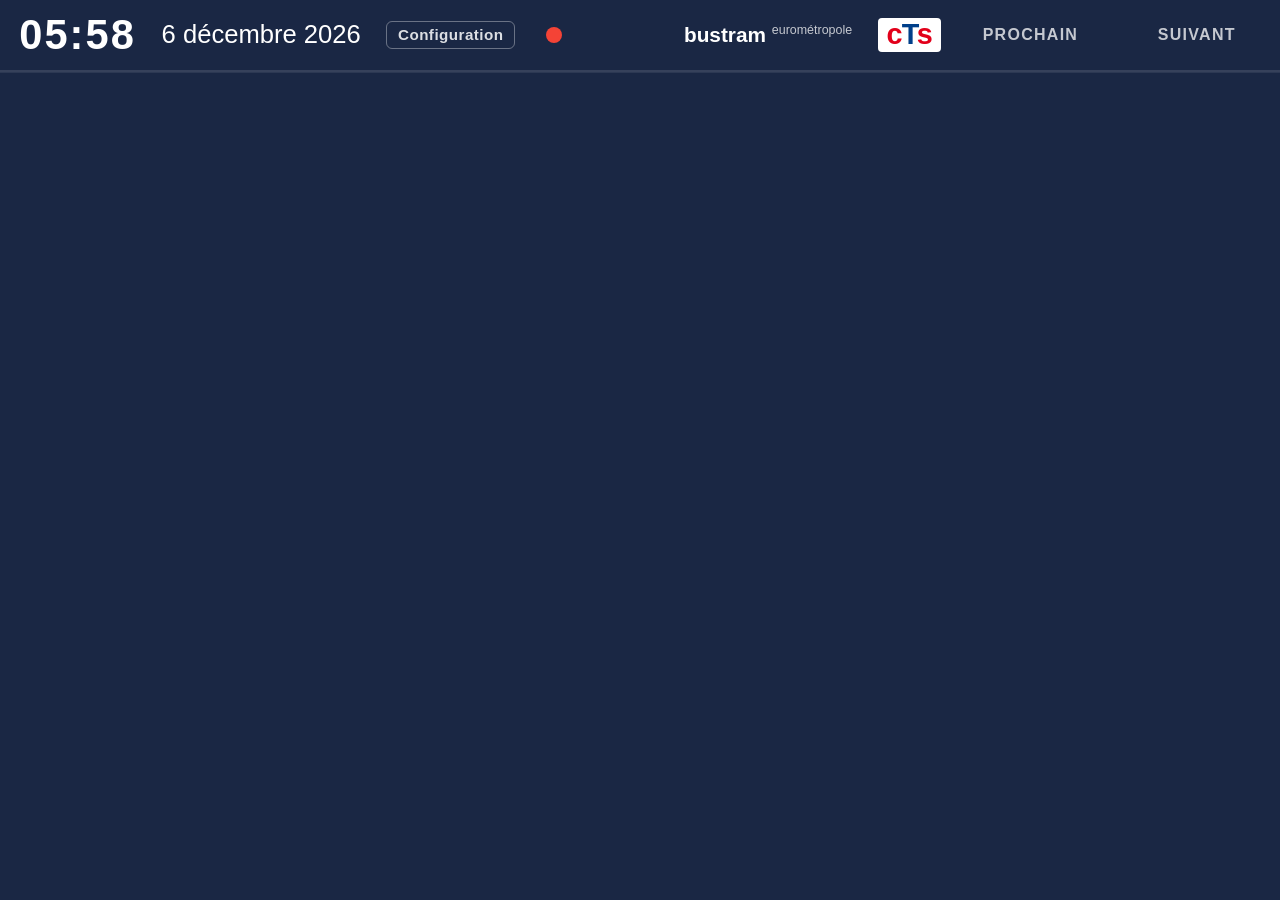
==== static/index.html @ 9e1c2191 "first commit of application" ====
<!DOCTYPE html>
<html lang="fr">
<head>
    <meta charset="UTF-8">
    <meta name="viewport" content="width=device-width, initial-scale=1.0">
    <title>CTS — Prochains passages</title>
    <link rel="stylesheet" href="style.css">
</head>
<body>
    <!-- ── Departure board ── -->
    <div id="board">
        <header id="header">
            <div id="clock">--:--</div>
            <div id="date">--</div>
            <button id="config-btn" title="Choisir un arrêt">Configuration</button>
            <button id="status-btn" title="État du système"><span id="status-dot"></span></button>
            <div id="branding">
                <span class="brand-bus">bus</span><span class="brand-tram">tram</span>
                <sup class="brand-euro">eurométropole</sup>
            </div>
            <div id="logo">
                <span class="logo-c">c</span><span class="logo-t">T</span><span class="logo-s">s</span>
            </div>
            <div id="col-headers">
                <span class="col-label">PROCHAIN</span>
                <span class="col-label">SUIVANT</span>
            </div>
        </header>
        <div id="departures"><!-- Populated by app.js --></div>
        <div id="board-footer"><!-- Reserved for weather / info panel --></div>
    </div>

    <!-- ── Status overlay ── -->
    <div id="status-overlay" class="hidden">
        <div class="config-topbar">
            <button id="status-back">← Retour</button>
            <h1 class="config-heading">État du système</h1>
        </div>
        <div id="status-content"></div>
    </div>

    <!-- ── Configuration overlay ── -->
    <div id="config-overlay" class="hidden">

        <!-- Level 1 : stop name picker -->
        <div id="config-level1">
            <div class="config-topbar">
                <button id="config-back">← Retour</button>
                <h1 class="config-heading">Choisir un arrêt</h1>
            </div>
            <div id="config-search-bar">
                <input id="config-filter" type="text"
                       placeholder="Filtrer par nom d'arrêt…"
                       autocomplete="off" spellcheck="false">
            </div>
            <div id="config-loading">Chargement des arrêts…</div>
            <div id="stops-grid"></div>
        </div>

        <!-- Level 2 : transport type + direction picker -->
        <div id="config-level2" class="hidden">
            <div class="config-topbar">
                <button id="config-back2">← Arrêts</button>
                <div class="config-heading-group">
                    <h1 class="config-heading" id="config-stop-title">—</h1>
                    <span class="config-subheading">Choisir le type et le sens</span>
                </div>
            </div>
            <div id="config-loading2" class="hidden">Chargement des directions…</div>
            <div id="directions-grid"></div>
        </div>

    </div>

    <script src="app.js"></script>
</body>
</html>
---- static/style.css ----
/* ── Reset ── */
*, *::before, *::after {
    margin: 0;
    padding: 0;
    box-sizing: border-box;
}

/* ── CTS line colors (badge backgrounds) ── */
:root {
    --line-A: #c8102e;
    --line-B: #7b2d8b;
    --line-C: #e07b10;
    --line-D: #2e8b3c;
    --line-E: #6f2c91;
    --line-F: #c5145b;
    --line-G: #5c6bc0;
    --line-default: #546e7a;

    --header-bg: #1a2744;
    --row-dark:  #1e5fa8;
    --row-light: #2e7acc;
    --text:      #ffffff;
    --subtext:   rgba(255,255,255,0.75);
}

html, body {
    height: 100%;
    width: 100%;
    overflow: hidden;
    background: #0d1b3e;
    color: var(--text);
    font-family: -apple-system, "Segoe UI", Roboto, Helvetica, Arial, sans-serif;
}

/* ── Board container ── */
#board {
    display: flex;
    flex-direction: column;
    width: 100vw;
    height: 100vh;
}

/* ── Header ── */
#header {
    background: var(--header-bg);
    display: flex;
    align-items: center;
    gap: clamp(0.5rem, 2vw, 2rem);
    padding: clamp(0.4rem, 1.2vh, 1rem) clamp(0.5rem, 1.5vw, 1.5rem);
    flex-shrink: 0;
    border-bottom: 2px solid rgba(255,255,255,0.12);
}

#clock {
    font-size: clamp(1.4rem, 4vw, 2.6rem);
    font-weight: 700;
    letter-spacing: 0.05em;
    white-space: nowrap;
}

#date {
    font-size: clamp(0.9rem, 2.5vw, 1.6rem);
    font-weight: 500;
    white-space: nowrap;
}

#branding {
    font-size: clamp(0.75rem, 2vw, 1.3rem);
    font-weight: 700;
    white-space: nowrap;
    margin-left: auto;
}

.brand-bus  { color: var(--text); }
.brand-tram { color: var(--text); }
.brand-euro {
    font-size: 0.6em;
    font-weight: 400;
    vertical-align: super;
    color: var(--subtext);
}

/* ── CTS Logo ── */
#logo {
    background: white;
    border-radius: 4px;
    padding: 0.1em 0.3em;
    font-size: clamp(1rem, 2.5vw, 1.8rem);
    font-weight: 900;
    line-height: 1;
    white-space: nowrap;
    letter-spacing: -0.02em;
}

.logo-c { color: #e2001a; }
.logo-t { color: #003f8a; }
.logo-s { color: #e2001a; }

/* ── Column headers ── */
#col-headers {
    display: flex;
    gap: clamp(0.5rem, 3vw, 3rem);
    font-size: clamp(0.6rem, 1.5vw, 1rem);
    font-weight: 700;
    letter-spacing: 0.08em;
    color: var(--subtext);
    white-space: nowrap;
}

.col-label {
    min-width: clamp(60px, 10vw, 130px);
    text-align: center;
}

/* ── Departure rows ── */
#departures {
    /* No flex-grow: rows size themselves; #board-footer absorbs the rest */
    display: flex;
    flex-direction: column;
    overflow: hidden;
    flex-shrink: 1;   /* Can give space back to siblings if necessary */
}

.departure-row {
    display: grid;
    grid-template-columns: auto 1fr clamp(80px, 13vw, 160px) clamp(80px, 13vw, 160px);
    align-items: center;
    gap: clamp(0.6rem, 2vw, 2rem);
    padding: 0 clamp(0.75rem, 2vw, 2rem);
    /* ~15 vh per row → 3 rows ≈ 45 vh, leaving ~half screen for the footer */
    height: clamp(100px, 15vh, 150px);
    flex-shrink: 0;   /* Never compress a row */
}

/* ── Board footer (fills remaining vertical space) ── */
#board-footer {
    flex: 1 0 0;      /* Grow to fill leftover height, never shrink */
    background: var(--header-bg);
    border-top: 1px solid rgba(255,255,255,0.08);
    min-height: 0;
}

.departure-row:nth-child(odd)  { background: var(--row-dark); }
.departure-row:nth-child(even) { background: var(--row-light); }

/* ── Line badge ── */
.line-badge {
    display: inline-flex;
    align-items: center;
    justify-content: center;
    width:  clamp(2.8rem, 7vw, 5.5rem);
    height: clamp(2.8rem, 7vw, 5.5rem);
    border-radius: 8px;
    font-weight: 900;
    font-size: clamp(1.6rem, 5vw, 3.8rem);
    color: white;
    flex-shrink: 0;
    text-shadow: 0 1px 3px rgba(0,0,0,0.4);
}

/* ── Destination ── */
.destination {
    font-size: clamp(1.3rem, 3.8vw, 3rem);
    font-weight: 700;
    white-space: nowrap;
    overflow: hidden;
    text-overflow: ellipsis;
}

/* ── Time cells ── */
.time-cell {
    text-align: center;
    font-size: clamp(1.8rem, 5.5vw, 4.2rem);
    font-weight: 900;
    white-space: nowrap;
    display: flex;
    align-items: baseline;
    justify-content: center;
    gap: 0.15em;
}

.time-cell .unit {
    font-size: 0.42em;
    font-weight: 600;
    letter-spacing: 0.02em;
    color: var(--subtext);
}

.time-cell .arriving {
    font-size: 0.55em;
    font-weight: 700;
    color: #ffc107;
}

.time-cell .theoretical {
    opacity: 0.6;
    font-style: italic;
}

/* ── Status dot ── */
#status-btn {
    background: none;
    border: none;
    padding: 0.3em 0.4em;
    cursor: pointer;
    display: flex;
    align-items: center;
    flex-shrink: 0;
}

#status-dot {
    display: block;
    width: clamp(0.7rem, 1.6vw, 1rem);
    height: clamp(0.7rem, 1.6vw, 1rem);
    border-radius: 50%;
    background: #546e7a;
    transition: background 0.3s;
}

#status-dot.green  { background: #4caf50; }
#status-dot.yellow { background: #ffc107; }
#status-dot.red    { background: #f44336; animation: pulse-red 1.5s ease-in-out infinite; }

@keyframes pulse-red {
    0%, 100% { opacity: 1; }
    50%       { opacity: 0.4; }
}

/* ── Configuration button (in header) ── */
#config-btn {
    background: none;
    border: 1.5px solid rgba(255,255,255,0.35);
    border-radius: 6px;
    color: rgba(255,255,255,0.85);
    padding: 0.3em 0.7em;
    font-size: clamp(0.7rem, 1.5vw, 0.95rem);
    font-weight: 600;
    cursor: pointer;
    white-space: nowrap;
    letter-spacing: 0.03em;
    transition: background 0.15s, border-color 0.15s, color 0.15s;
}

#config-btn:hover {
    background: rgba(255,255,255,0.12);
    border-color: rgba(255,255,255,0.7);
    color: white;
}

/* ── Configuration overlay ── */
#config-overlay {
    position: fixed;
    inset: 0;
    z-index: 100;
    background: #0d1b3e;
    display: flex;
    flex-direction: column;
}

#config-overlay.hidden { display: none; }

/* Both levels fill the overlay */
#config-level1,
#config-level2 {
    display: flex;
    flex-direction: column;
    height: 100%;
}

#config-level2.hidden { display: none; }

/* ── Shared top-bar ── */
.config-topbar {
    background: var(--header-bg);
    display: flex;
    align-items: center;
    gap: 1rem;
    padding: clamp(0.5rem, 1.5vh, 1rem) clamp(0.75rem, 2vw, 1.5rem);
    border-bottom: 2px solid rgba(255,255,255,0.12);
    flex-shrink: 0;
}

#config-back,
#config-back2 {
    background: none;
    border: 1.5px solid rgba(255,255,255,0.4);
    border-radius: 6px;
    color: white;
    padding: 0.35em 0.8em;
    font-size: clamp(0.85rem, 1.8vw, 1.05rem);
    font-weight: 600;
    cursor: pointer;
    white-space: nowrap;
    flex-shrink: 0;
    transition: background 0.15s;
}

#config-back:hover,
#config-back2:hover { background: rgba(255,255,255,0.1); }

.config-heading {
    font-size: clamp(1rem, 2.5vw, 1.5rem);
    font-weight: 700;
    color: white;
    line-height: 1.2;
}

.config-heading-group { display: flex; flex-direction: column; }

.config-subheading {
    font-size: clamp(0.7rem, 1.5vw, 0.88rem);
    color: rgba(255,255,255,0.55);
    margin-top: 0.1rem;
}

/* ── Search bar (level 1) ── */
#config-search-bar {
    background: var(--header-bg);
    padding: 0.6rem clamp(0.75rem, 2vw, 1.5rem) 0.75rem;
    flex-shrink: 0;
    border-bottom: 1px solid rgba(255,255,255,0.1);
}

#config-filter {
    width: 100%;
    background: rgba(255,255,255,0.08);
    border: 1.5px solid rgba(255,255,255,0.25);
    border-radius: 8px;
    color: white;
    padding: 0.55em 1em;
    font-size: clamp(0.9rem, 2vw, 1.1rem);
    outline: none;
    transition: border-color 0.15s, background 0.15s;
}

#config-filter::placeholder { color: rgba(255,255,255,0.35); }
#config-filter:focus {
    border-color: rgba(255,255,255,0.6);
    background: rgba(255,255,255,0.13);
}

/* ── Stop cards grid (level 1) ── */
#stops-grid {
    flex: 1;
    overflow-y: auto;
    padding: clamp(0.75rem, 2vw, 1.25rem);
    display: grid;
    grid-template-columns: repeat(auto-fill, minmax(170px, 1fr));
    gap: 0.6rem;
    align-content: start;
}

#stops-grid::-webkit-scrollbar { width: 6px; }
#stops-grid::-webkit-scrollbar-track { background: transparent; }
#stops-grid::-webkit-scrollbar-thumb { background: rgba(255,255,255,0.2); border-radius: 3px; }

.stop-card {
    background: rgba(255,255,255,0.07);
    border: 1.5px solid rgba(255,255,255,0.13);
    border-radius: 8px;
    padding: 0.65rem 0.85rem;
    cursor: pointer;
    transition: background 0.12s, border-color 0.12s, transform 0.1s;
}

.stop-card:hover {
    background: rgba(255,255,255,0.15);
    border-color: rgba(255,255,255,0.4);
    transform: translateY(-1px);
}

.stop-card:active { transform: translateY(0); }

.stop-card.selected {
    border-color: #ffc107;
    background: rgba(255,193,7,0.12);
}

.stop-card.selected .stop-name { color: #ffc107; }

.stop-name {
    font-size: clamp(0.8rem, 1.8vw, 0.95rem);
    font-weight: 600;
    color: white;
    line-height: 1.3;
}

.stop-code {
    font-size: 0.72rem;
    color: rgba(255,255,255,0.42);
    margin-top: 0.2rem;
    font-variant-numeric: tabular-nums;
}

/* ── Direction cards grid (level 2) ── */
#directions-grid {
    flex: 1;
    overflow-y: auto;
    padding: clamp(0.75rem, 2vw, 1.25rem);
    display: grid;
    grid-template-columns: repeat(auto-fill, minmax(260px, 1fr));
    gap: 0.85rem;
    align-content: start;
}

#directions-grid::-webkit-scrollbar { width: 6px; }
#directions-grid::-webkit-scrollbar-track { background: transparent; }
#directions-grid::-webkit-scrollbar-thumb { background: rgba(255,255,255,0.2); border-radius: 3px; }

.direction-card {
    background: rgba(255,255,255,0.07);
    border: 1.5px solid rgba(255,255,255,0.13);
    border-radius: 10px;
    padding: 0.85rem 1rem;
    cursor: pointer;
    transition: background 0.12s, border-color 0.12s, transform 0.1s;
    display: flex;
    flex-direction: column;
    gap: 0.5rem;
}

.direction-card:hover {
    background: rgba(255,255,255,0.14);
    border-color: rgba(255,255,255,0.38);
    transform: translateY(-1px);
}

.direction-card:active { transform: translateY(0); }

.direction-card.selected {
    border-color: #ffc107;
    background: rgba(255,193,7,0.1);
}

/* Transport mode tag (TRAM / BUS / TOUS) */
.mode-tag {
    display: inline-flex;
    align-items: center;
    gap: 0.3em;
    font-size: 0.7rem;
    font-weight: 800;
    letter-spacing: 0.1em;
    padding: 0.2em 0.55em;
    border-radius: 4px;
    align-self: flex-start;
}

.mode-tag.tram  { background: rgba(46,139,60,0.35);  color: #6ee07a; border: 1px solid rgba(46,139,60,0.5); }
.mode-tag.bus   { background: rgba(224,123,16,0.35); color: #fdb96e; border: 1px solid rgba(224,123,16,0.5); }
.mode-tag.all   { background: rgba(255,255,255,0.12); color: rgba(255,255,255,0.8); border: 1px solid rgba(255,255,255,0.2); }
.mode-tag.other { background: rgba(100,100,120,0.35); color: #bbb; border: 1px solid rgba(100,100,120,0.5); }

/* Lines list inside a direction card */
.dir-lines { display: flex; flex-direction: column; gap: 0.3rem; }

.dir-line-row {
    display: flex;
    align-items: center;
    gap: 0.5rem;
}

/* Small line badge reusing existing colors */
.line-badge-sm {
    display: inline-flex;
    align-items: center;
    justify-content: center;
    width: 1.7rem;
    height: 1.7rem;
    border-radius: 4px;
    font-weight: 900;
    font-size: 0.85rem;
    color: white;
    flex-shrink: 0;
    text-shadow: 0 1px 2px rgba(0,0,0,0.4);
}

.dir-destination {
    font-size: 0.88rem;
    font-weight: 500;
    color: rgba(255,255,255,0.9);
    white-space: nowrap;
    overflow: hidden;
    text-overflow: ellipsis;
}

.dir-code {
    font-size: 0.7rem;
    color: rgba(255,255,255,0.35);
    margin-top: auto;
    font-variant-numeric: tabular-nums;
}

/* ── Offline / no-service message ── */
.offline-message {
    flex: 1;
    display: flex;
    align-items: center;
    justify-content: center;
    font-size: clamp(1.2rem, 3.5vw, 2.2rem);
    font-weight: 700;
    color: rgba(255,255,255,0.55);
    letter-spacing: 0.04em;
    text-align: center;
    padding: 2rem;
}

/* ── Shared loading / empty states ── */
.config-loading-msg {
    color: rgba(255,255,255,0.5);
    text-align: center;
    padding: 3rem 1rem;
    font-size: 1rem;
}

#config-loading.hidden,
#config-loading2.hidden { display: none; }

.grid-empty {
    grid-column: 1 / -1;
    color: rgba(255,255,255,0.4);
    text-align: center;
    padding: 2rem;
    font-size: 0.95rem;
}

/* ── Status overlay ── */
#status-overlay {
    position: fixed;
    inset: 0;
    z-index: 100;
    background: #0d1b3e;
    display: flex;
    flex-direction: column;
}

#status-overlay.hidden { display: none; }

#status-content {
    flex: 1;
    overflow-y: auto;
    padding: clamp(1rem, 3vw, 2rem);
    display: flex;
    flex-direction: column;
    gap: 0.75rem;
}

#status-content::-webkit-scrollbar { width: 6px; }
#status-content::-webkit-scrollbar-track { background: transparent; }
#status-content::-webkit-scrollbar-thumb { background: rgba(255,255,255,0.2); border-radius: 3px; }

.status-row {
    background: rgba(255,255,255,0.06);
    border: 1px solid rgba(255,255,255,0.1);
    border-radius: 8px;
    padding: 0.85rem 1.1rem;
    display: flex;
    flex-direction: column;
    gap: 0.3rem;
}

.status-label {
    font-size: clamp(0.62rem, 1.2vw, 0.75rem);
    font-weight: 700;
    letter-spacing: 0.08em;
    color: rgba(255,255,255,0.42);
    text-transform: uppercase;
}

.status-value {
    font-size: clamp(0.92rem, 2vw, 1.15rem);
    font-weight: 600;
    color: white;
    word-break: break-all;
}

.status-value.highlight { color: #ffc107; }
.status-value.dim       { color: rgba(255,255,255,0.55); font-style: italic; font-weight: 400; }
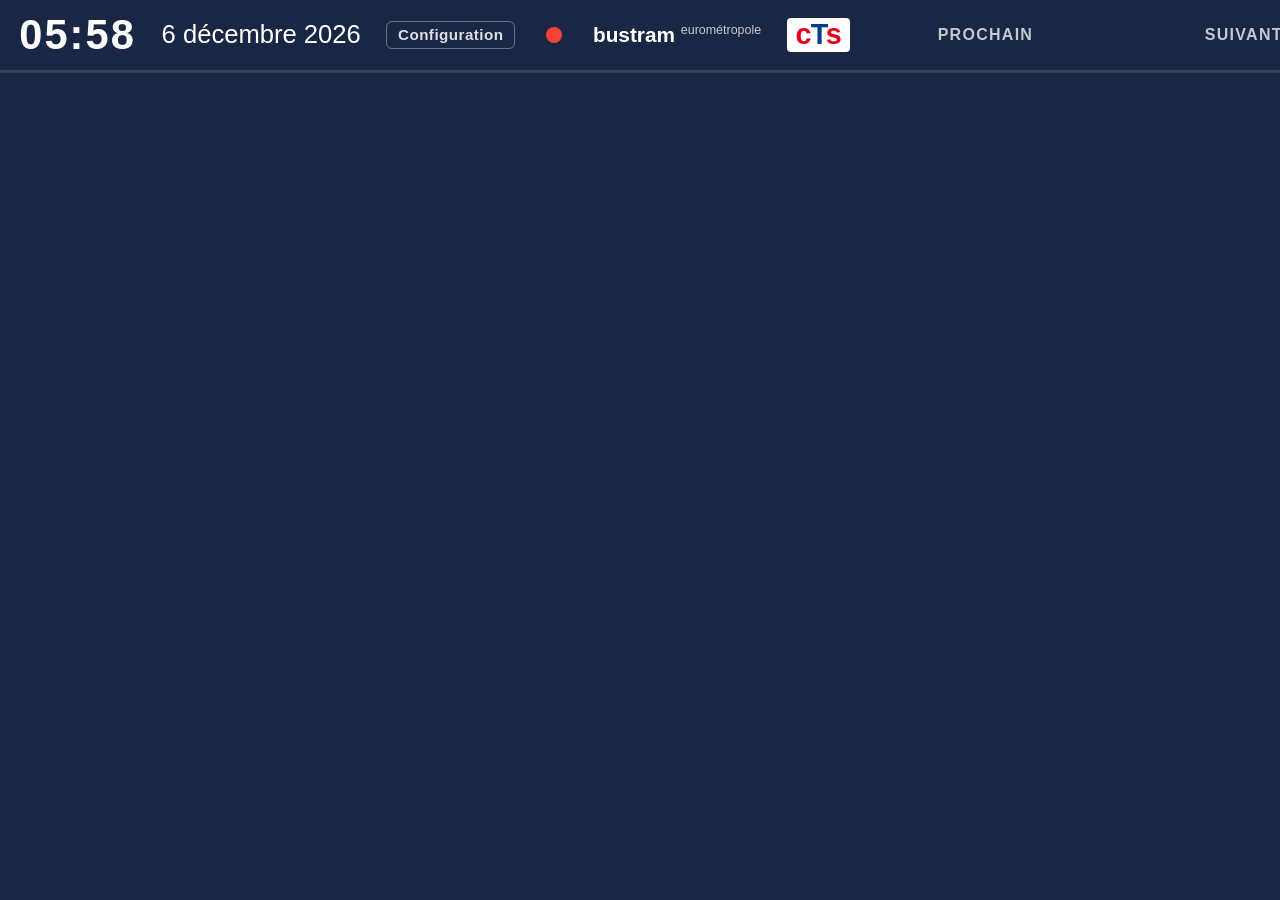
==== commit b5921746: "Add Meteoblue weather widget and rename config keys with cts_/meteoblue_ prefixes - New src/weather/" ====
--- a/static/index.html
+++ b/static/index.html
@@ -36,6 +36,10 @@
             <button id="status-back">← Retour</button>
             <h1 class="config-heading">État du système</h1>
         </div>
+        <div id="status-tabs">
+            <button class="status-tab active" data-tab="cts">CTS</button>
+            <button class="status-tab" data-tab="meteoblue">Météoblue</button>
+        </div>
         <div id="status-content"></div>
     </div>
 
@@ -72,6 +76,155 @@
 
     </div>
 
+    <!-- ── Weather icon sprite sheet (hidden) ── -->
+    <svg xmlns="http://www.w3.org/2000/svg" style="display:none" aria-hidden="true">
+      <defs>
+
+        <!-- ☀ Sunny (pictocode 1) -->
+        <symbol id="w-sunny" viewBox="0 0 64 64">
+          <circle cx="32" cy="32" r="13" fill="#FFD600"/>
+          <g stroke="#FFD600" stroke-width="3.5" stroke-linecap="round">
+            <line x1="32" y1="6"  x2="32" y2="12"/>
+            <line x1="32" y1="52" x2="32" y2="58"/>
+            <line x1="6"  y1="32" x2="12" y2="32"/>
+            <line x1="52" y1="32" x2="58" y2="32"/>
+            <line x1="13.9" y1="13.9" x2="18.1" y2="18.1"/>
+            <line x1="45.9" y1="45.9" x2="50.1" y2="50.1"/>
+            <line x1="50.1" y1="13.9" x2="45.9" y2="18.1"/>
+            <line x1="18.1" y1="45.9" x2="13.9" y2="50.1"/>
+          </g>
+        </symbol>
+
+        <!-- 🌤 Mostly sunny (pictocodes 2, 3, 30) -->
+        <symbol id="w-mostly-sunny" viewBox="0 0 64 64">
+          <circle cx="24" cy="22" r="10" fill="#FFD600"/>
+          <g stroke="#FFD600" stroke-width="3" stroke-linecap="round">
+            <line x1="24" y1="6"  x2="24" y2="10"/>
+            <line x1="24" y1="34" x2="24" y2="38"/>
+            <line x1="8"  y1="22" x2="12" y2="22"/>
+            <line x1="36" y1="22" x2="40" y2="22"/>
+            <line x1="12.7" y1="10.7" x2="15.5" y2="13.5"/>
+            <line x1="32.5" y1="30.5" x2="35.3" y2="33.3"/>
+            <line x1="35.3" y1="10.7" x2="32.5" y2="13.5"/>
+            <line x1="15.5" y1="30.5" x2="12.7" y2="33.3"/>
+          </g>
+          <path d="M52 44 Q52 36 44 36 Q41 30 34 32 Q28 28 26 34 Q20 34 20 41 Q20 48 28 48 L52 48 Q58 48 58 42 Q58 36 52 36 Z"
+                fill="#e0e8f0"/>
+        </symbol>
+
+        <!-- ⛅ Partly cloudy (pictocode 3 alt) -->
+        <symbol id="w-partly-cloudy" viewBox="0 0 64 64">
+          <circle cx="22" cy="24" r="10" fill="#FFD600" opacity="0.9"/>
+          <path d="M54 43 Q54 34 45 34 Q42 27 34 29 Q27 24 24 31 Q17 31 17 38 Q17 46 26 46 L54 46 Q61 46 61 40 Q61 34 54 34 Z"
+                fill="#c8d8e8"/>
+        </symbol>
+
+        <!-- ☁ Cloudy / Overcast (pictocodes 4, 31, 34) -->
+        <symbol id="w-cloudy" viewBox="0 0 64 64">
+          <path d="M52 46 Q52 36 42 36 Q39 28 30 30 Q22 26 20 33 Q12 33 12 41 Q12 50 22 50 L52 50 Q60 50 60 43 Q60 36 52 36 Z"
+                fill="#9ab0c8"/>
+        </symbol>
+
+        <!-- 🌫 Fog (pictocodes 5, 6) -->
+        <symbol id="w-fog" viewBox="0 0 64 64">
+          <g stroke="rgba(200,220,240,0.85)" stroke-width="3.5" stroke-linecap="round">
+            <line x1="8"  y1="20" x2="56" y2="20"/>
+            <line x1="12" y1="30" x2="52" y2="30"/>
+            <line x1="8"  y1="40" x2="56" y2="40"/>
+            <line x1="14" y1="50" x2="50" y2="50"/>
+          </g>
+        </symbol>
+
+        <!-- 🌦 Drizzle (pictocode 7) -->
+        <symbol id="w-drizzle" viewBox="0 0 64 64">
+          <path d="M50 36 Q50 26 40 26 Q37 19 28 21 Q21 17 18 24 Q11 24 11 32 Q11 40 20 40 L50 40 Q57 40 57 34 Q57 28 50 28 Z"
+                fill="#9ab0c8"/>
+          <g fill="#7eb8e8">
+            <circle cx="22" cy="47" r="2.5"/>
+            <circle cx="32" cy="51" r="2.5"/>
+            <circle cx="42" cy="47" r="2.5"/>
+          </g>
+        </symbol>
+
+        <!-- 🌧 Rain (pictocodes 8, 9, 10, 11, 19, 33, 35) -->
+        <symbol id="w-rain" viewBox="0 0 64 64">
+          <path d="M50 34 Q50 24 40 24 Q37 17 28 19 Q21 15 18 22 Q11 22 11 30 Q11 38 20 38 L50 38 Q57 38 57 32 Q57 26 50 26 Z"
+                fill="#7090b0"/>
+          <g stroke="#5ba3d8" stroke-width="2.8" stroke-linecap="round">
+            <line x1="20" y1="44" x2="18" y2="52"/>
+            <line x1="28" y1="44" x2="26" y2="52"/>
+            <line x1="36" y1="44" x2="34" y2="52"/>
+            <line x1="44" y1="44" x2="42" y2="52"/>
+          </g>
+        </symbol>
+
+        <!-- ⛈ Thunderstorm (pictocodes 20–23, 25, 26, 28) -->
+        <symbol id="w-thunder" viewBox="0 0 64 64">
+          <path d="M50 32 Q50 22 40 22 Q37 15 28 17 Q21 13 18 20 Q11 20 11 28 Q11 36 20 36 L50 36 Q57 36 57 30 Q57 24 50 24 Z"
+                fill="#506070"/>
+          <path d="M35 36 L28 48 L33 48 L26 60 L38 46 L32 46 Z" fill="#FFD600"/>
+          <g stroke="#5ba3d8" stroke-width="2.5" stroke-linecap="round" opacity="0.8">
+            <line x1="18" y1="40" x2="16" y2="46"/>
+            <line x1="46" y1="40" x2="44" y2="46"/>
+          </g>
+        </symbol>
+
+        <!-- 🌨 Sleet (pictocodes 12, 13, 24, 27, 29, 32) -->
+        <symbol id="w-sleet" viewBox="0 0 64 64">
+          <path d="M50 34 Q50 24 40 24 Q37 17 28 19 Q21 15 18 22 Q11 22 11 30 Q11 38 20 38 L50 38 Q57 38 57 32 Q57 26 50 26 Z"
+                fill="#8090a8"/>
+          <g fill="#7eb8e8">
+            <circle cx="20" cy="46" r="2.5"/>
+            <circle cx="36" cy="50" r="2.5"/>
+          </g>
+          <g stroke="white" stroke-width="1.8" stroke-linecap="round" opacity="0.85">
+            <line x1="30" y1="44" x2="30" y2="54"/>
+            <line x1="25" y1="49" x2="35" y2="49"/>
+            <line x1="26.5" y1="45.5" x2="33.5" y2="52.5"/>
+            <line x1="33.5" y1="45.5" x2="26.5" y2="52.5"/>
+            <line x1="44" y1="46" x2="44" y2="54"/>
+            <line x1="40" y1="50" x2="48" y2="50"/>
+          </g>
+        </symbol>
+
+        <!-- ❄ Snow (pictocodes 14, 15, 16, 17, 18) -->
+        <symbol id="w-snow" viewBox="0 0 64 64">
+          <path d="M50 34 Q50 24 40 24 Q37 17 28 19 Q21 15 18 22 Q11 22 11 30 Q11 38 20 38 L50 38 Q57 38 57 32 Q57 26 50 26 Z"
+                fill="#8898b0"/>
+          <g stroke="white" stroke-width="2" stroke-linecap="round" opacity="0.9">
+            <line x1="20" y1="44" x2="20" y2="56"/>
+            <line x1="14" y1="50" x2="26" y2="50"/>
+            <line x1="15.5" y1="45.5" x2="24.5" y2="54.5"/>
+            <line x1="24.5" y1="45.5" x2="15.5" y2="54.5"/>
+            <line x1="32" y1="42" x2="32" y2="58"/>
+            <line x1="24" y1="50" x2="40" y2="50"/>
+            <line x1="26.3" y1="44.3" x2="37.7" y2="55.7"/>
+            <line x1="37.7" y1="44.3" x2="26.3" y2="55.7"/>
+            <line x1="44" y1="44" x2="44" y2="56"/>
+            <line x1="38" y1="50" x2="50" y2="50"/>
+          </g>
+        </symbol>
+
+        <!-- 🌙 Night clear (pictocodes 101–103) -->
+        <symbol id="w-night-clear" viewBox="0 0 64 64">
+          <path d="M38 10 Q20 14 20 32 Q20 50 38 54 Q18 54 12 40 Q8 28 16 18 Q22 10 38 10 Z"
+                fill="#c8d4e8"/>
+          <circle cx="48" cy="14" r="2"   fill="#FFD600" opacity="0.9"/>
+          <circle cx="54" cy="26" r="1.5" fill="#FFD600" opacity="0.7"/>
+          <circle cx="44" cy="36" r="1.2" fill="#FFD600" opacity="0.6"/>
+        </symbol>
+
+        <!-- 🌙☁ Night cloudy (pictocodes 104–107) -->
+        <symbol id="w-night-cloudy" viewBox="0 0 64 64">
+          <path d="M28 8 Q15 12 15 24 Q15 36 28 40 Q14 40 8 30 Q5 22 11 14 Q16 8 28 8 Z"
+                fill="#c8d4e8" opacity="0.85"/>
+          <path d="M56 44 Q56 36 48 36 Q45 30 38 32 Q32 28 30 34 Q24 34 24 40 Q24 48 32 48 L56 48 Q62 48 62 42 Q62 36 56 36 Z"
+                fill="#8898b0"/>
+        </symbol>
+
+      </defs>
+    </svg>
+
     <script src="app.js"></script>
 </body>
 </html>
--- a/static/style.css
+++ b/static/style.css
@@ -17,8 +17,8 @@
     --line-default: #546e7a;
 
     --header-bg: #1a2744;
-    --row-dark:  #1e5fa8;
-    --row-light: #2e7acc;
+    --row-dark:  #1966b8;   /* slightly darker row  — matches reference */
+    --row-light: #2474cc;   /* slightly lighter row — matches reference */
     --text:      #ffffff;
     --subtext:   rgba(255,255,255,0.75);
 }
@@ -108,7 +108,7 @@
 }
 
 .col-label {
-    min-width: clamp(60px, 10vw, 130px);
+    min-width: clamp(100px, 20vw, 220px);
     text-align: center;
 }
 
@@ -119,14 +119,17 @@
     flex-direction: column;
     overflow: hidden;
     flex-shrink: 1;   /* Can give space back to siblings if necessary */
+    /* No gap — rows are flush, no horizontal separator */
 }
 
 .departure-row {
     display: grid;
-    grid-template-columns: auto 1fr clamp(80px, 13vw, 160px) clamp(80px, 13vw, 160px);
-    align-items: center;
-    gap: clamp(0.6rem, 2vw, 2rem);
-    padding: 0 clamp(0.75rem, 2vw, 2rem);
+    grid-template-columns: auto 1fr clamp(100px, 20vw, 220px) clamp(100px, 20vw, 220px);
+    align-items: center;
+    /* No column-gap — vertical separators are drawn as border-left on time cells */
+    column-gap: 0;
+    row-gap: 0;
+    padding: 0 0 0 clamp(0.75rem, 2vw, 2rem);
     /* ~15 vh per row → 3 rows ≈ 45 vh, leaving ~half screen for the footer */
     height: clamp(100px, 15vh, 150px);
     flex-shrink: 0;   /* Never compress a row */
@@ -134,14 +137,122 @@
 
 /* ── Board footer (fills remaining vertical space) ── */
 #board-footer {
-    flex: 1 0 0;      /* Grow to fill leftover height, never shrink */
+    flex: 1 999 auto; /* Grow to fill leftover space; shrink first (before tram rows) */
     background: var(--header-bg);
     border-top: 1px solid rgba(255,255,255,0.08);
     min-height: 0;
-}
-
-.departure-row:nth-child(odd)  { background: var(--row-dark); }
-.departure-row:nth-child(even) { background: var(--row-light); }
+    overflow: hidden; /* Collapses cleanly to zero when tram rows need the space */
+    display: flex;
+    align-items: center;
+}
+
+/* ── Weather row ── */
+#weather-row {
+    display: flex;
+    align-items: center;
+    gap: clamp(0.8rem, 2.5vw, 2.5rem);
+    padding: clamp(0.5rem, 1.8vh, 1.4rem) clamp(0.75rem, 2vw, 2rem);
+    width: 100%;
+    font-size: clamp(0.9rem, 2.5vw, 1.7rem);
+    color: var(--text);
+}
+
+#weather-icon {
+    width:  clamp(2.8rem, 6.5vw, 5rem);
+    height: clamp(2.8rem, 6.5vw, 5rem);
+    flex-shrink: 0;
+    filter: drop-shadow(0 1px 4px rgba(0,0,0,0.4));
+}
+
+.wx-sep-bar {
+    width: 1px;
+    align-self: stretch;
+    background: rgba(255,255,255,0.15);
+    margin: 0.35em 0;
+    flex-shrink: 0;
+}
+
+.wx-group {
+    display: flex;
+    flex-direction: column;
+    gap: 0.06em;
+}
+
+.wx-label {
+    font-size: 0.52em;
+    font-weight: 700;
+    letter-spacing: 0.08em;
+    color: rgba(255,255,255,0.42);
+    text-transform: uppercase;
+}
+
+.wx-temps {
+    display: flex;
+    align-items: center;
+    gap: 0.35em;
+}
+
+.wx-temp-min {
+    background: #1565c0;
+    color: #fff;
+    border-radius: 4px;
+    padding: 0.1em 0.42em;
+    font-weight: 800;
+    white-space: nowrap;
+}
+
+.wx-temp-max {
+    background: #2e7d32;
+    color: #fff;
+    border-radius: 4px;
+    padding: 0.1em 0.42em;
+    font-weight: 800;
+    white-space: nowrap;
+}
+
+.wx-temp-sep {
+    color: rgba(255,255,255,0.3);
+    font-weight: 300;
+}
+
+.wx-item {
+    display: flex;
+    align-items: center;
+    gap: 0.3em;
+}
+
+.wx-value {
+    font-size: 0.95em;
+    font-weight: 700;
+    white-space: nowrap;
+}
+
+.wx-unit {
+    font-size: 0.7em;
+    font-weight: 500;
+    color: var(--subtext);
+}
+
+.wx-location {
+    margin-left: auto;
+    font-size: 0.62em;
+    font-weight: 500;
+    color: rgba(255,255,255,0.32);
+    letter-spacing: 0.04em;
+    white-space: nowrap;
+    padding-right: 0.4em;
+}
+
+/* Inline SVG icons within weather items */
+.wx-item svg {
+    width: 1em;
+    height: 1em;
+    flex-shrink: 0;
+}
+
+/* Alternating rows — subtle lightness difference, no border between them */
+.departure-row:nth-child(odd)  { background: var(--row-light); }
+.departure-row:nth-child(even) { background: var(--row-dark); }
 
 /* ── Line badge ── */
 .line-badge {
@@ -156,6 +267,8 @@
     color: white;
     flex-shrink: 0;
     text-shadow: 0 1px 3px rgba(0,0,0,0.4);
+    /* Space badge away from destination (replaces the removed column-gap) */
+    margin-right: clamp(0.6rem, 2vw, 2rem);
 }
 
 /* ── Destination ── */
@@ -177,6 +290,12 @@
     align-items: baseline;
     justify-content: center;
     gap: 0.15em;
+    /* Vertical column separator — same dark navy as the header */
+    border-left: 3px solid var(--header-bg);
+    /* ~37% of column width on each side, matching the reference board */
+    padding: 0 clamp(1.5rem, 4.5vw, 5rem);
+    align-self: stretch;        /* border spans full row height */
+    align-items: center;
 }
 
 .time-cell .unit {
@@ -535,6 +654,39 @@
 
 #status-overlay.hidden { display: none; }
 
+/* ── Status tabs ── */
+#status-tabs {
+    display: flex;
+    gap: 0;
+    background: rgba(0,0,0,0.25);
+    border-bottom: 2px solid rgba(255,255,255,0.1);
+    flex-shrink: 0;
+}
+
+.status-tab {
+    background: none;
+    border: none;
+    border-bottom: 3px solid transparent;
+    color: rgba(255,255,255,0.5);
+    padding: 0.7em 1.4em;
+    font-size: clamp(0.8rem, 1.8vw, 1rem);
+    font-weight: 600;
+    letter-spacing: 0.04em;
+    cursor: pointer;
+    transition: color 0.15s, border-color 0.15s;
+    margin-bottom: -2px;
+}
+
+.status-tab:hover { color: rgba(255,255,255,0.8); }
+
+.status-tab.active {
+    color: #fff;
+    border-bottom-color: #ffc107;
+}
+
+.status-tab-panel { display: none; }
+.status-tab-panel.active { display: contents; }
+
 #status-content {
     flex: 1;
     overflow-y: auto;
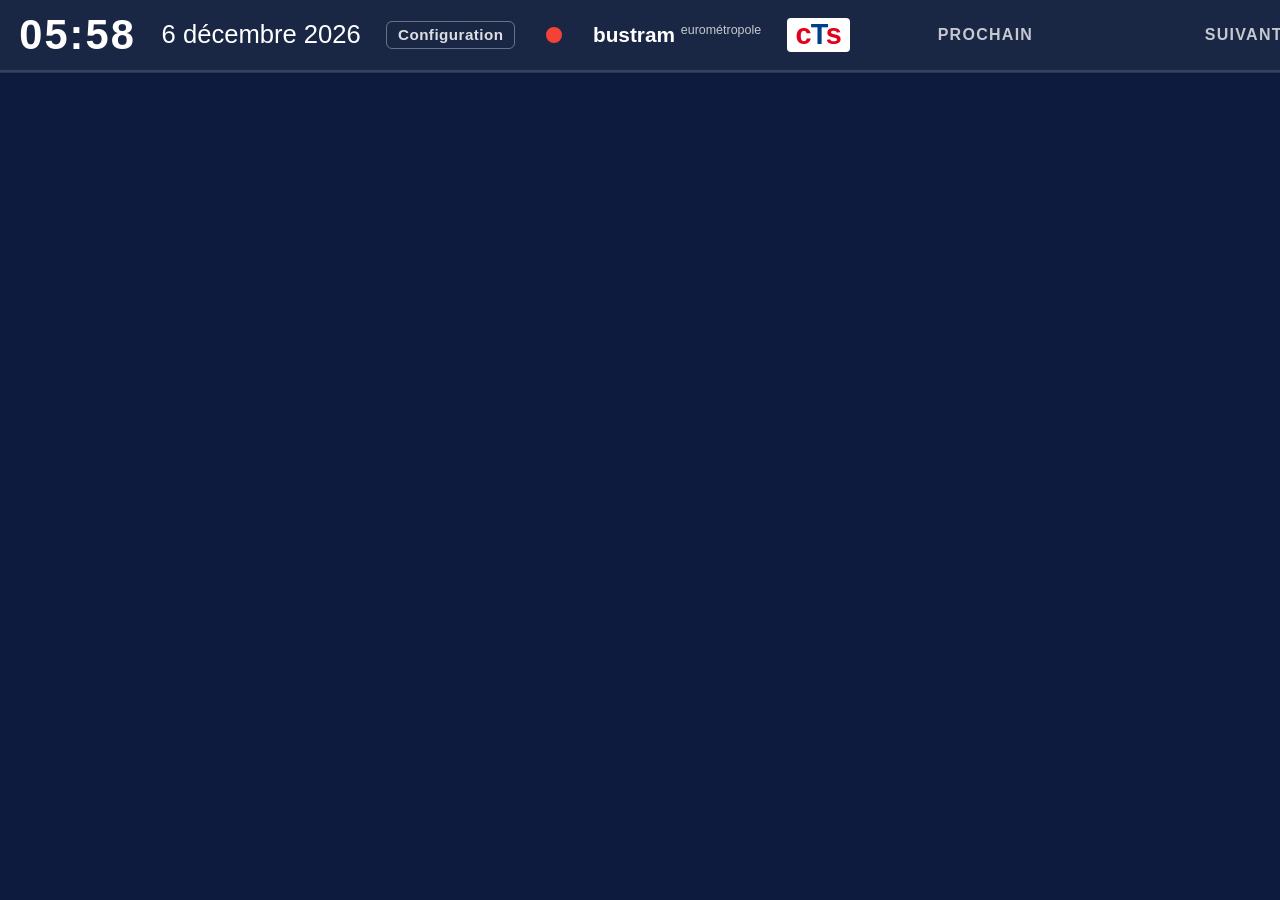
==== commit 67526c46: "Add Pixoo64 display, birthday/Jour J features, crontab query windows, and full module refactor - Ren" ====
--- a/static/index.html
+++ b/static/index.html
@@ -27,6 +27,10 @@
             </div>
         </header>
         <div id="departures"><!-- Populated by app.js --></div>
+        <div id="extras-row" style="display:none">
+            <div id="birthday-row"><!-- Populated by app.js --></div>
+            <div id="jour-j-row"><!-- Populated by app.js --></div>
+        </div>
         <div id="board-footer"><!-- Reserved for weather / info panel --></div>
     </div>
 
@@ -46,32 +50,48 @@
     <!-- ── Configuration overlay ── -->
     <div id="config-overlay" class="hidden">
 
-        <!-- Level 1 : stop name picker -->
-        <div id="config-level1">
-            <div class="config-topbar">
-                <button id="config-back">← Retour</button>
-                <h1 class="config-heading">Choisir un arrêt</h1>
-            </div>
-            <div id="config-search-bar">
-                <input id="config-filter" type="text"
-                       placeholder="Filtrer par nom d'arrêt…"
-                       autocomplete="off" spellcheck="false">
-            </div>
-            <div id="config-loading">Chargement des arrêts…</div>
-            <div id="stops-grid"></div>
-        </div>
-
-        <!-- Level 2 : transport type + direction picker -->
-        <div id="config-level2" class="hidden">
-            <div class="config-topbar">
-                <button id="config-back2">← Arrêts</button>
-                <div class="config-heading-group">
-                    <h1 class="config-heading" id="config-stop-title">—</h1>
-                    <span class="config-subheading">Choisir le type et le sens</span>
+        <!-- Shared top bar -->
+        <div class="config-topbar">
+            <button id="config-back">← Retour</button>
+            <h1 class="config-heading">Configuration</h1>
+        </div>
+
+        <!-- Tabs -->
+        <div id="config-tabs">
+            <button class="config-tab active" data-tab="arret">Arrêt</button>
+            <button class="config-tab" data-tab="jour-j">Jour J</button>
+        </div>
+
+        <!-- Tab: Arrêt -->
+        <div id="config-tab-arret">
+            <!-- Level 1 : stop name picker -->
+            <div id="config-level1">
+                <div id="config-search-bar">
+                    <input id="config-filter" type="text"
+                           placeholder="Filtrer par nom d'arrêt…"
+                           autocomplete="off" spellcheck="false">
                 </div>
-            </div>
-            <div id="config-loading2" class="hidden">Chargement des directions…</div>
-            <div id="directions-grid"></div>
+                <div id="config-loading">Chargement des arrêts…</div>
+                <div id="stops-grid"></div>
+            </div>
+
+            <!-- Level 2 : transport type + direction picker -->
+            <div id="config-level2" class="hidden">
+                <div class="config-topbar config-level2-bar">
+                    <button id="config-back2">← Arrêts</button>
+                    <div class="config-heading-group">
+                        <h1 class="config-heading" id="config-stop-title">—</h1>
+                        <span class="config-subheading">Choisir le type et le sens</span>
+                    </div>
+                </div>
+                <div id="config-loading2" class="hidden">Chargement des directions…</div>
+                <div id="directions-grid"></div>
+            </div>
+        </div>
+
+        <!-- Tab: Jour J -->
+        <div id="config-tab-jour-j" class="hidden">
+            <div id="config-jour-j-content"></div>
         </div>
 
     </div>
--- a/static/style.css
+++ b/static/style.css
@@ -135,9 +135,95 @@
     flex-shrink: 0;   /* Never compress a row */
 }
 
-/* ── Board footer (fills remaining vertical space) ── */
+/* ── Extras row: birthday + Jour J side by side, same height as a departure row ── */
+#extras-row {
+    height: clamp(100px, 15vh, 150px);
+    flex-shrink: 0;
+    display: flex;
+    flex-direction: row;
+    overflow: hidden;
+    border-top: 1px solid rgba(255,255,255,0.08);
+}
+
+#birthday-row {
+    flex: 1;
+    background: #2a3d7a;
+    min-width: 0;
+    overflow: hidden;
+    display: flex;
+    align-items: center;
+    gap: clamp(0.6rem, 2vw, 2rem);
+    padding: 0 clamp(0.75rem, 2vw, 2rem);
+}
+
+#jour-j-row {
+    flex: 1;
+    background: #1a5060;
+    border-left: 3px solid #0d1b3e;
+    min-width: 0;
+    overflow: hidden;
+    display: flex;
+    align-items: center;
+    gap: clamp(0.6rem, 2vw, 2rem);
+    padding: 0 clamp(0.75rem, 2vw, 2rem);
+}
+
+.birthday-icon,
+.jour-j-icon {
+    flex-shrink: 0;
+    width:  clamp(2.4rem, 6vw, 4.8rem);
+    height: clamp(2.4rem, 6vw, 4.8rem);
+}
+
+.birthday-text-wrap {
+    flex: 1;
+    overflow: hidden;
+    white-space: nowrap;
+    -webkit-mask-image: linear-gradient(to right, transparent, black 3%, black 94%, transparent);
+    mask-image: linear-gradient(to right, transparent, black 3%, black 94%, transparent);
+    font-size: clamp(1.3rem, 3.8vw, 3rem);
+    color: #e6dca8;
+    font-weight: 700;
+}
+
+.birthday-text-wrap.scrolling span {
+    display: inline-block;
+    animation: board-marquee 22s linear infinite;
+}
+
+.jour-j-badge {
+    flex-shrink: 0;
+    font-size: clamp(1.5rem, 4.5vw, 3.6rem);
+    font-weight: 900;
+    color: #f0c83c;
+    letter-spacing: 0.02em;
+    white-space: nowrap;
+}
+
+.jour-j-text-wrap {
+    flex: 1;
+    overflow: hidden;
+    white-space: nowrap;
+    -webkit-mask-image: linear-gradient(to right, transparent, black 3%, black 94%, transparent);
+    mask-image: linear-gradient(to right, transparent, black 3%, black 94%, transparent);
+    font-size: clamp(1.2rem, 3.5vw, 2.8rem);
+    color: #7ec8dc;
+    font-weight: 600;
+}
+
+.jour-j-text-wrap.scrolling span {
+    display: inline-block;
+    animation: board-marquee 20s linear infinite;
+}
+
+@keyframes board-marquee {
+    0%   { transform: translateX(0); }
+    100% { transform: translateX(-50%); }
+}
+
+/* ── Board footer (sits immediately after rows; shrinks before tram rows if space is tight) ── */
 #board-footer {
-    flex: 1 999 auto; /* Grow to fill leftover space; shrink first (before tram rows) */
+    flex: 0 50 auto; /* Shrinks after birthday (200) and Jour J (400) rows */
     background: var(--header-bg);
     border-top: 1px solid rgba(255,255,255,0.08);
     min-height: 0;
@@ -378,15 +464,85 @@
 
 #config-overlay.hidden { display: none; }
 
-/* Both levels fill the overlay */
-#config-level1,
+/* ── Config tabs ── */
+#config-tabs {
+    display: flex;
+    gap: 0;
+    background: rgba(0,0,0,0.25);
+    border-bottom: 2px solid rgba(255,255,255,0.1);
+    flex-shrink: 0;
+}
+
+.config-tab {
+    background: none;
+    border: none;
+    border-bottom: 3px solid transparent;
+    color: rgba(255,255,255,0.5);
+    padding: 0.7em 1.4em;
+    font-size: clamp(0.8rem, 1.8vw, 1rem);
+    font-weight: 600;
+    letter-spacing: 0.04em;
+    cursor: pointer;
+    transition: color 0.15s, border-color 0.15s;
+    margin-bottom: -2px;
+}
+
+.config-tab:hover { color: rgba(255,255,255,0.8); }
+
+.config-tab.active {
+    color: #fff;
+    border-bottom-color: #ffc107;
+}
+
+/* ── Config tab panels ── */
+#config-tab-arret {
+    flex: 1;
+    display: flex;
+    flex-direction: column;
+    overflow: hidden;
+    position: relative;
+}
+
+#config-tab-arret.hidden { display: none; }
+
+#config-tab-jour-j {
+    flex: 1;
+    overflow-y: auto;
+    padding: clamp(1rem, 3vw, 2rem);
+    display: flex;
+    flex-direction: column;
+    gap: 0.75rem;
+}
+
+#config-tab-jour-j.hidden { display: none; }
+
+#config-tab-jour-j::-webkit-scrollbar { width: 6px; }
+#config-tab-jour-j::-webkit-scrollbar-track { background: transparent; }
+#config-tab-jour-j::-webkit-scrollbar-thumb { background: rgba(255,255,255,0.2); border-radius: 3px; }
+
+/* Level 1 fills the arret tab */
+#config-level1 {
+    display: flex;
+    flex-direction: column;
+    flex: 1;
+    overflow: hidden;
+}
+
+/* Level 2 overlays level 1 within the arret tab */
 #config-level2 {
-    display: flex;
-    flex-direction: column;
-    height: 100%;
+    position: absolute;
+    inset: 0;
+    background: #0d1b3e;
+    display: flex;
+    flex-direction: column;
 }
 
 #config-level2.hidden { display: none; }
+
+/* Secondary topbar for level 2 */
+.config-level2-bar {
+    border-bottom: 1px solid rgba(255,255,255,0.1);
+}
 
 /* ── Shared top-bar ── */
 .config-topbar {
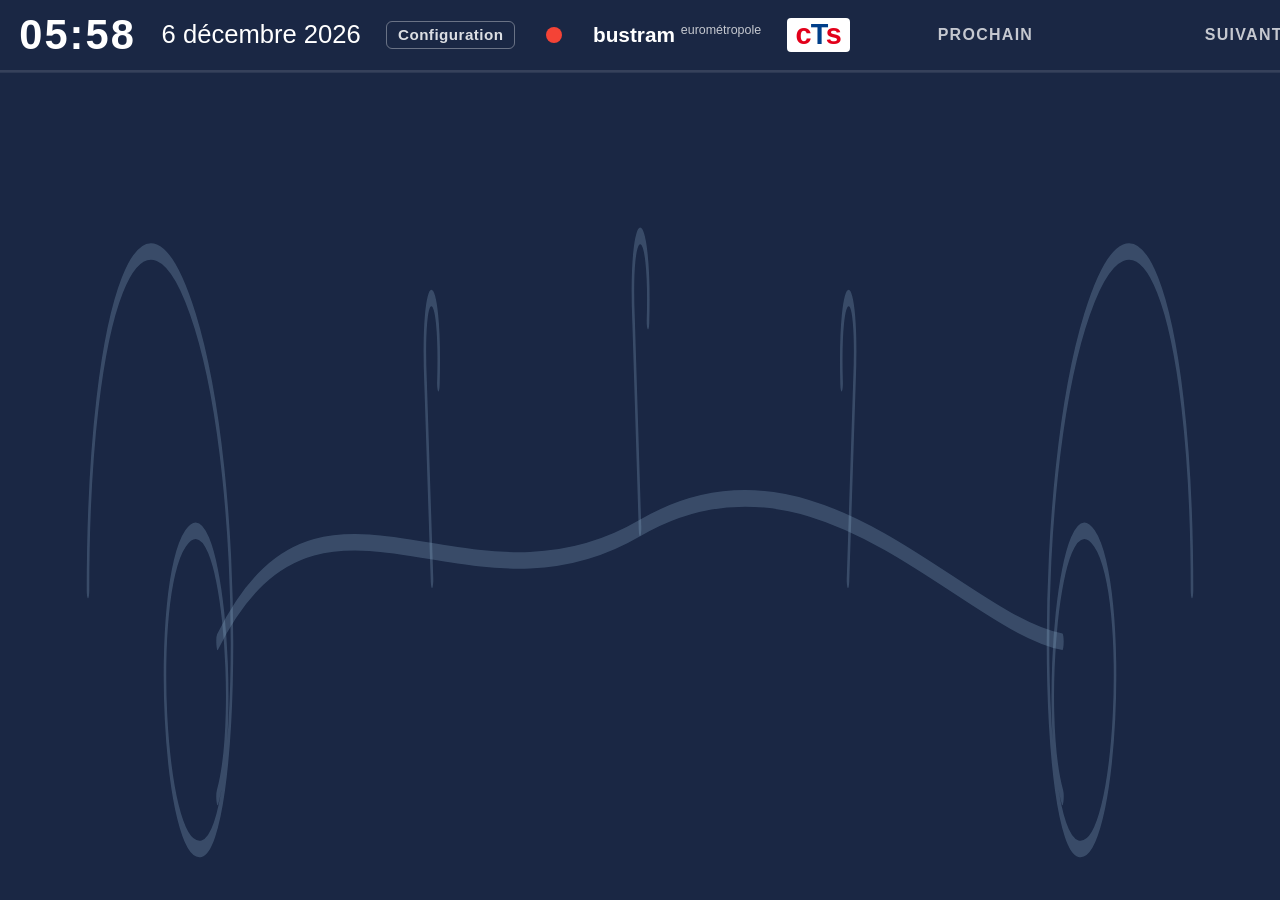
==== commit 407195d2: "Add multi-event Jour J, J-0 party animation, weather bg, arabesque canvas, and updated docs - Multi-" ====
--- a/static/index.html
+++ b/static/index.html
@@ -26,12 +26,15 @@
                 <span class="col-label">SUIVANT</span>
             </div>
         </header>
-        <div id="departures"><!-- Populated by app.js --></div>
+        <div id="departures">
+            <div id="departures-inner"><!-- Populated by app.js --></div>
+        </div>
         <div id="extras-row" style="display:none">
             <div id="birthday-row"><!-- Populated by app.js --></div>
             <div id="jour-j-row"><!-- Populated by app.js --></div>
         </div>
         <div id="board-footer"><!-- Reserved for weather / info panel --></div>
+        <div id="board-canvas" aria-hidden="true"><!-- Arabesque ornamental animations --></div>
     </div>
 
     <!-- ── Status overlay ── -->
@@ -66,6 +69,8 @@
         <div id="config-tab-arret">
             <!-- Level 1 : stop name picker -->
             <div id="config-level1">
+                <!-- Currently monitored stops (chips) -->
+                <div id="current-refs-bar"><!-- Populated by app.js --></div>
                 <div id="config-search-bar">
                     <input id="config-filter" type="text"
                            placeholder="Filtrer par nom d'arrêt…"
--- a/static/style.css
+++ b/static/style.css
@@ -38,6 +38,30 @@
     flex-direction: column;
     width: 100vw;
     height: 100vh;
+    overflow-x: hidden;   /* clip horizontal wipe animation */
+}
+
+/* ── Stop rotation wipe (departures-inner slides inside departures) ── */
+#departures-inner {
+    display: flex;
+    flex-direction: column;
+    width: 100%;
+}
+
+@keyframes departures-wipe-out {
+    from { transform: translateX(0); }
+    to   { transform: translateX(-100%); }
+}
+@keyframes departures-wipe-in {
+    from { transform: translateX(100%); }
+    to   { transform: translateX(0); }
+}
+.departures-wipe-out {
+    animation: departures-wipe-out 0.35s ease-in forwards;
+    pointer-events: none;
+}
+.departures-wipe-in {
+    animation: departures-wipe-in 0.35s ease-out forwards;
 }
 
 /* ── Header ── */
@@ -168,8 +192,7 @@
     padding: 0 clamp(0.75rem, 2vw, 2rem);
 }
 
-.birthday-icon,
-.jour-j-icon {
+.birthday-icon {
     flex-shrink: 0;
     width:  clamp(2.4rem, 6vw, 4.8rem);
     height: clamp(2.4rem, 6vw, 4.8rem);
@@ -188,37 +211,336 @@
 
 .birthday-text-wrap.scrolling span {
     display: inline-block;
-    animation: board-marquee 22s linear infinite;
-}
-
-.jour-j-badge {
-    flex-shrink: 0;
-    font-size: clamp(1.5rem, 4.5vw, 3.6rem);
+    animation: board-marquee 32s linear infinite;
+}
+
+/* ── Multi-event Jour J marquee ─────────────────────────────────────────── */
+
+.jour-j-marquee-wrap {
+    flex: 1;
+    overflow: hidden;
+    white-space: nowrap;
+    -webkit-mask-image: linear-gradient(to right, transparent, black 3%, black 94%, transparent);
+    mask-image: linear-gradient(to right, transparent, black 3%, black 94%, transparent);
+}
+
+.jj-scroll {
+    display: inline-block;
+    animation: board-marquee 45s linear infinite;
+}
+
+.jj-entry {
+    display: inline-flex;
+    align-items: center;
+    gap: clamp(0.3rem, 1vw, 0.8rem);
+    vertical-align: middle;
+}
+
+.jj-entry-icon {
+    flex-shrink: 0;
+    width:  clamp(2rem, 5vw, 4rem);
+    height: clamp(2rem, 5vw, 4rem);
+    vertical-align: middle;
+}
+
+.jj-entry-badge {
+    flex-shrink: 0;
+    font-size: clamp(1.4rem, 4vw, 3.2rem);
     font-weight: 900;
     color: #f0c83c;
     letter-spacing: 0.02em;
     white-space: nowrap;
 }
 
-.jour-j-text-wrap {
-    flex: 1;
-    overflow: hidden;
-    white-space: nowrap;
-    -webkit-mask-image: linear-gradient(to right, transparent, black 3%, black 94%, transparent);
-    mask-image: linear-gradient(to right, transparent, black 3%, black 94%, transparent);
+.jj-entry-label {
     font-size: clamp(1.2rem, 3.5vw, 2.8rem);
     color: #7ec8dc;
     font-weight: 600;
-}
-
-.jour-j-text-wrap.scrolling span {
-    display: inline-block;
-    animation: board-marquee 20s linear infinite;
+    white-space: nowrap;
 }
 
 @keyframes board-marquee {
     0%   { transform: translateX(0); }
     100% { transform: translateX(-50%); }
+}
+
+/* ── J-0 (today!) marquee entry ─────────────────────────────────────────── */
+
+.jj-entry--today .jj-entry-badge {
+    color: #fff;
+    background: rgba(240,200,60,0.45);
+    border-radius: 5px;
+    padding: 0 0.25em;
+    animation: jj-badge-pulse 0.9s ease-in-out infinite;
+}
+
+@keyframes jj-badge-pulse {
+    0%, 100% { box-shadow: 0 0 0 0 rgba(240,200,60,0.75);     background: rgba(240,200,60,0.55); }
+    50%       { box-shadow: 0 0 14px 5px rgba(240,200,60,0.15); background: rgba(240,200,60,0.15); }
+}
+
+.jj-entry--today .jj-entry-icon {
+    animation: jj-icon-party 0.55s ease-in-out infinite alternate;
+    transform-origin: center bottom;
+}
+
+@keyframes jj-icon-party {
+    from { transform: rotate(-14deg) scale(1.0); }
+    to   { transform: rotate(14deg)  scale(1.18); }
+}
+
+.jj-entry--today .jj-entry-label {
+    color: #fff;
+    font-weight: 900;
+    text-shadow: 0 0 10px rgba(240,200,60,0.45);
+}
+
+/* Confetti sparks flying upward */
+.jj-spark {
+    display: inline-block;
+    width: 0.28em; height: 0.28em;
+    border-radius: 50%;
+    vertical-align: middle;
+    margin: 0 0.05em;
+    animation: jj-spark-fly ease-out infinite;
+    opacity: 0;
+}
+.jj-spark--1 { background: #e2001a; animation-duration: 1.05s; animation-delay: 0s; }
+.jj-spark--2 { background: #f0c83c; animation-duration: 0.88s; animation-delay: 0.22s; }
+.jj-spark--3 { background: #2e8b3c; animation-duration: 1.15s; animation-delay: 0.44s; }
+.jj-spark--4 { background: #7b2d8b; animation-duration: 0.95s; animation-delay: 0.11s; }
+
+@keyframes jj-spark-fly {
+    0%   { transform: translateY(0)      rotate(0deg);   opacity: 1; }
+    80%  { transform: translateY(-1.1em) rotate(200deg); opacity: 0.6; }
+    100% { transform: translateY(-1.5em) rotate(360deg); opacity: 0; }
+}
+
+/* J-0 config panel row highlight */
+.jj-event-row--today {
+    border: 1px solid rgba(240,200,60,0.4);
+    background: rgba(240,200,60,0.07);
+}
+
+.jj-event-badge--today {
+    color: #fff !important;
+    background: rgba(240,200,60,0.45);
+    border-radius: 4px;
+    padding: 0.05em 0.4em;
+    animation: jj-badge-pulse 0.9s ease-in-out infinite;
+}
+
+/* ── Jour J config panel styles ─────────────────────────────────────────── */
+
+.jj-event-list {
+    display: flex;
+    flex-direction: column;
+    gap: 0.4rem;
+    margin: 0.5rem 0;
+}
+
+.jj-event-row {
+    display: flex;
+    align-items: center;
+    gap: 0.6rem;
+    background: rgba(255,255,255,0.05);
+    border-radius: 6px;
+    padding: 0.4rem 0.6rem;
+}
+
+.jj-event-icon-cell svg {
+    width: 1.6rem;
+    height: 1.6rem;
+    flex-shrink: 0;
+    vertical-align: middle;
+}
+
+.jj-event-info {
+    flex: 1;
+    display: flex;
+    align-items: center;
+    gap: 0.5rem;
+    min-width: 0;
+    overflow: hidden;
+    font-size: 0.88rem;
+}
+
+.jj-event-date {
+    color: rgba(255,255,255,0.5);
+    white-space: nowrap;
+}
+
+.jj-event-badge {
+    font-weight: 700;
+    color: #f0c83c;
+    white-space: nowrap;
+}
+
+.jj-event-label {
+    color: #e6dca8;
+    white-space: nowrap;
+    overflow: hidden;
+    text-overflow: ellipsis;
+}
+
+.jj-trash-btn {
+    flex-shrink: 0;
+    background: none;
+    border: none;
+    color: rgba(255,255,255,0.4);
+    cursor: pointer;
+    padding: 0.2rem;
+    line-height: 1;
+    transition: color 0.15s;
+}
+.jj-trash-btn:hover { color: #e87070; }
+.jj-trash-btn svg {
+    width: 1.2rem;
+    height: 1.2rem;
+    display: block;
+}
+
+.jj-add-btn {
+    margin-top: 0.4rem;
+    background: rgba(46, 139, 60, 0.3);
+    color: #6df083;
+    border: 1px solid rgba(109, 240, 131, 0.3);
+    border-radius: 6px;
+    padding: 0.4em 1em;
+    font-size: 0.88rem;
+    cursor: pointer;
+    width: 100%;
+    text-align: center;
+    transition: background 0.15s;
+}
+.jj-add-btn:hover { background: rgba(46, 139, 60, 0.5); }
+
+.jj-add-form {
+    display: flex;
+    flex-direction: column;
+    gap: 0.5rem;
+    margin-top: 0.4rem;
+    padding: 0.6rem;
+    background: rgba(255,255,255,0.04);
+    border-radius: 6px;
+    border: 1px solid rgba(255,255,255,0.1);
+}
+.jj-add-form.hidden { display: none; }
+
+.jj-input {
+    background: #1a2744;
+    color: #fff;
+    border: 1px solid rgba(255,255,255,0.2);
+    border-radius: 6px;
+    padding: 0.4em 0.7em;
+    font-size: 0.88rem;
+    width: 100%;
+    box-sizing: border-box;
+}
+
+.jj-select {
+    background: #1a2744;
+    color: #fff;
+    border: 1px solid rgba(255,255,255,0.2);
+    border-radius: 6px;
+    padding: 0.4em 0.7em;
+    font-size: 0.88rem;
+    width: 100%;
+    cursor: pointer;
+}
+
+.jj-form-actions {
+    display: flex;
+    gap: 0.5rem;
+}
+
+.jj-save-new-btn {
+    background: #2e8b3c;
+    color: #fff;
+    border: none;
+    border-radius: 6px;
+    padding: 0.4em 1em;
+    font-size: 0.88rem;
+    cursor: pointer;
+}
+.jj-save-new-btn:hover { background: #3aa34b; }
+
+.jj-cancel-btn {
+    background: rgba(255,255,255,0.1);
+    color: rgba(255,255,255,0.7);
+    border: none;
+    border-radius: 6px;
+    padding: 0.4em 1em;
+    font-size: 0.88rem;
+    cursor: pointer;
+}
+.jj-cancel-btn:hover { background: rgba(255,255,255,0.18); }
+
+.jj-days-ahead-section {
+    margin-top: 0.8rem;
+    padding-top: 0.6rem;
+    border-top: 1px solid rgba(255,255,255,0.1);
+}
+
+.jj-days-row {
+    display: flex;
+    align-items: center;
+    gap: 0.5rem;
+    margin-top: 0.3rem;
+}
+
+.jj-days-input {
+    width: 5rem !important;
+    text-align: center;
+}
+
+.jj-save-days-btn {
+    background: #2e5080;
+    color: #fff;
+    border: none;
+    border-radius: 6px;
+    padding: 0.4em 0.9em;
+    font-size: 0.88rem;
+    cursor: pointer;
+}
+.jj-save-days-btn:hover { background: #3b6399; }
+
+.jj-bday-list {
+    display: flex;
+    flex-direction: column;
+    gap: 0.25rem;
+    margin: 0.4rem 0 0.5rem;
+    padding: 0.4rem 0.5rem;
+    background: rgba(255,255,255,0.04);
+    border-radius: 6px;
+    border: 1px solid rgba(255,255,255,0.08);
+}
+
+.jj-bday-row {
+    display: flex;
+    align-items: center;
+    gap: 0.4rem;
+    font-size: 0.85rem;
+}
+
+.jj-bday-row .jj-entry-icon {
+    width: 1.2rem;
+    height: 1.2rem;
+    flex-shrink: 0;
+}
+
+.jj-bday-label {
+    flex: 1;
+    color: #e6dca8;
+    overflow: hidden;
+    text-overflow: ellipsis;
+    white-space: nowrap;
+}
+
+.jj-bday-days {
+    color: rgba(255,255,255,0.45);
+    white-space: nowrap;
+    font-size: 0.8rem;
 }
 
 /* ── Board footer (sits immediately after rows; shrinks before tram rows if space is tight) ── */
@@ -230,10 +552,130 @@
     overflow: hidden; /* Collapses cleanly to zero when tram rows need the space */
     display: flex;
     align-items: center;
-}
-
-/* ── Weather row ── */
+    position: relative; /* stacking context for #wx-bg */
+}
+
+/* ── Weather ambient background animation ─────────────────────────────────── */
+
+#wx-bg {
+    position: absolute;
+    inset: 0;
+    overflow: hidden;
+    pointer-events: none;
+    z-index: 0;
+}
+
+/* Rain / sleet streaks */
+.wx-drop {
+    position: absolute;
+    top: -25px;
+    width: 1.5px;
+    border-radius: 1px;
+    background: linear-gradient(to bottom, transparent, rgba(91,163,216,0.5));
+    animation: wx-drop-fall linear infinite;
+    will-change: transform, opacity;
+}
+
+@keyframes wx-drop-fall {
+    from { transform: translate(0,    -5px); opacity: 0.8; }
+    to   { transform: translate(-14px, 280px); opacity: 0.1; }
+}
+
+/* Snow flakes */
+.wx-flake {
+    position: absolute;
+    top: -10px;
+    border-radius: 50%;
+    background: rgba(210,225,245,0.88);
+    animation: wx-flake-fall linear infinite;
+    will-change: transform, opacity;
+}
+
+@keyframes wx-flake-fall {
+    0%   { transform: translate(0,     -8px); opacity: 0.9; }
+    30%  { transform: translate(10px,  80px); opacity: 0.8; }
+    60%  { transform: translate(-5px, 155px); opacity: 0.6; }
+    100% { transform: translate(7px,  270px); opacity: 0; }
+}
+
+/* Cloud blobs */
+.wx-cloud-el {
+    position: absolute;
+    animation: wx-cloud-drift linear infinite;
+    will-change: transform;
+}
+
+@keyframes wx-cloud-drift {
+    from { transform: translateX(-220px); }
+    to   { transform: translateX(110vw); }
+}
+
+/* Sun disk + rays */
+.wx-sun-el {
+    position: absolute;
+    animation: wx-sun-spin linear infinite;
+    transform-origin: center center;
+    will-change: transform;
+}
+
+@keyframes wx-sun-spin {
+    from { transform: rotate(0deg); }
+    to   { transform: rotate(360deg); }
+}
+
+/* Fog bands */
+.wx-fog-band {
+    position: absolute;
+    left: 0;
+    height: 2px;
+    border-radius: 1px;
+    background: linear-gradient(to right,
+        transparent 0%, rgba(165,180,205,0.28) 20%,
+        rgba(165,180,205,0.28) 80%, transparent 100%);
+    animation: wx-fog-drift linear infinite;
+    will-change: transform;
+}
+
+@keyframes wx-fog-drift {
+    from { transform: translateX(-40%); }
+    to   { transform: translateX(130%); }
+}
+
+/* Lightning bolt */
+.wx-lightning-el {
+    position: absolute;
+    top: 0;
+    animation: wx-lightning-flash ease-in-out infinite;
+    opacity: 0;
+    will-change: opacity;
+}
+
+@keyframes wx-lightning-flash {
+    0%, 78%, 100% { opacity: 0; }
+    80%  { opacity: 0.55; }
+    82%  { opacity: 0; }
+    84%  { opacity: 0.35; }
+    86%  { opacity: 0; }
+}
+
+/* Stars */
+.wx-star-el {
+    position: absolute;
+    border-radius: 50%;
+    background: rgba(210,225,255,0.9);
+    animation: wx-star-twinkle ease-in-out infinite;
+    will-change: opacity, transform;
+}
+
+@keyframes wx-star-twinkle {
+    0%, 100% { opacity: 0.12; transform: scale(1); }
+    50%      { opacity: 0.85; transform: scale(1.45); }
+}
+
+/* ── Weather row (content above background) ── */
 #weather-row {
+    position: relative;
+    z-index: 1;
     display: flex;
     align-items: center;
     gap: clamp(0.8rem, 2.5vw, 2.5rem);
@@ -308,8 +750,8 @@
 }
 
 .wx-value {
-    font-size: 0.95em;
-    font-weight: 700;
+    font-size: 1.9em;
+    font-weight: 800;
     white-space: nowrap;
 }
 
@@ -321,7 +763,7 @@
 
 .wx-location {
     margin-left: auto;
-    font-size: 0.62em;
+    font-size: 1.02em;
     font-weight: 500;
     color: rgba(255,255,255,0.32);
     letter-spacing: 0.04em;
@@ -334,6 +776,42 @@
     width: 1em;
     height: 1em;
     flex-shrink: 0;
+}
+
+/* ── Canvas zone (empty flex remainder below weather row) ─────────────────── */
+
+#board-canvas {
+    flex: 1;            /* fills all remaining vertical space in #board */
+    min-height: 0;
+    overflow: hidden;
+    position: relative;
+    background: var(--header-bg);
+}
+
+/* ── Arabesque ornamental background ──────────────────────────────────────── */
+
+#wx-arabesque {
+    position: absolute;
+    inset: 0;
+    pointer-events: none;
+    overflow: hidden;
+}
+
+.ara-svg {
+    position: absolute;
+    inset: 0;
+    width: 100%;
+    height: 100%;
+    opacity: 0;
+    transition: opacity 2s ease;
+}
+
+.ara-svg path {
+    fill: none;
+    stroke: rgba(150, 185, 215, 0.28);
+    stroke-width: 1.6;
+    stroke-linecap: round;
+    stroke-linejoin: round;
 }
 
 /* Alternating rows — subtle lightness difference, no border between them */
@@ -614,6 +1092,50 @@
     background: rgba(255,255,255,0.13);
 }
 
+/* ── Current refs bar (chips showing active stops) ── */
+#current-refs-bar {
+    display: flex;
+    align-items: center;
+    flex-wrap: wrap;
+    gap: 0.5rem;
+    padding: 0.75rem clamp(0.75rem, 2vw, 1.25rem) 0;
+    min-height: 0;
+}
+#current-refs-bar:empty { display: none; }
+
+.ref-chip {
+    display: inline-flex;
+    align-items: center;
+    gap: 0.4em;
+    background: rgba(25, 102, 184, 0.35);
+    border: 1.5px solid rgba(25, 102, 184, 0.7);
+    border-radius: 20px;
+    padding: 0.25em 0.55em 0.25em 0.75em;
+    font-size: clamp(0.75rem, 1.5vw, 0.9rem);
+    font-weight: 700;
+    color: #fff;
+    letter-spacing: 0.03em;
+}
+
+.ref-chip-remove {
+    background: none;
+    border: none;
+    color: rgba(255,255,255,0.5);
+    font-size: 1.1em;
+    line-height: 1;
+    cursor: pointer;
+    padding: 0 0.1em;
+    transition: color 0.12s;
+}
+.ref-chip-remove:hover { color: #ff6b6b; }
+
+.ref-chip-add-hint {
+    font-size: clamp(0.7rem, 1.3vw, 0.82rem);
+    color: rgba(255,255,255,0.4);
+    font-style: italic;
+    padding: 0.25em 0;
+}
+
 /* ── Stop cards grid (level 1) ── */
 #stops-grid {
     flex: 1;
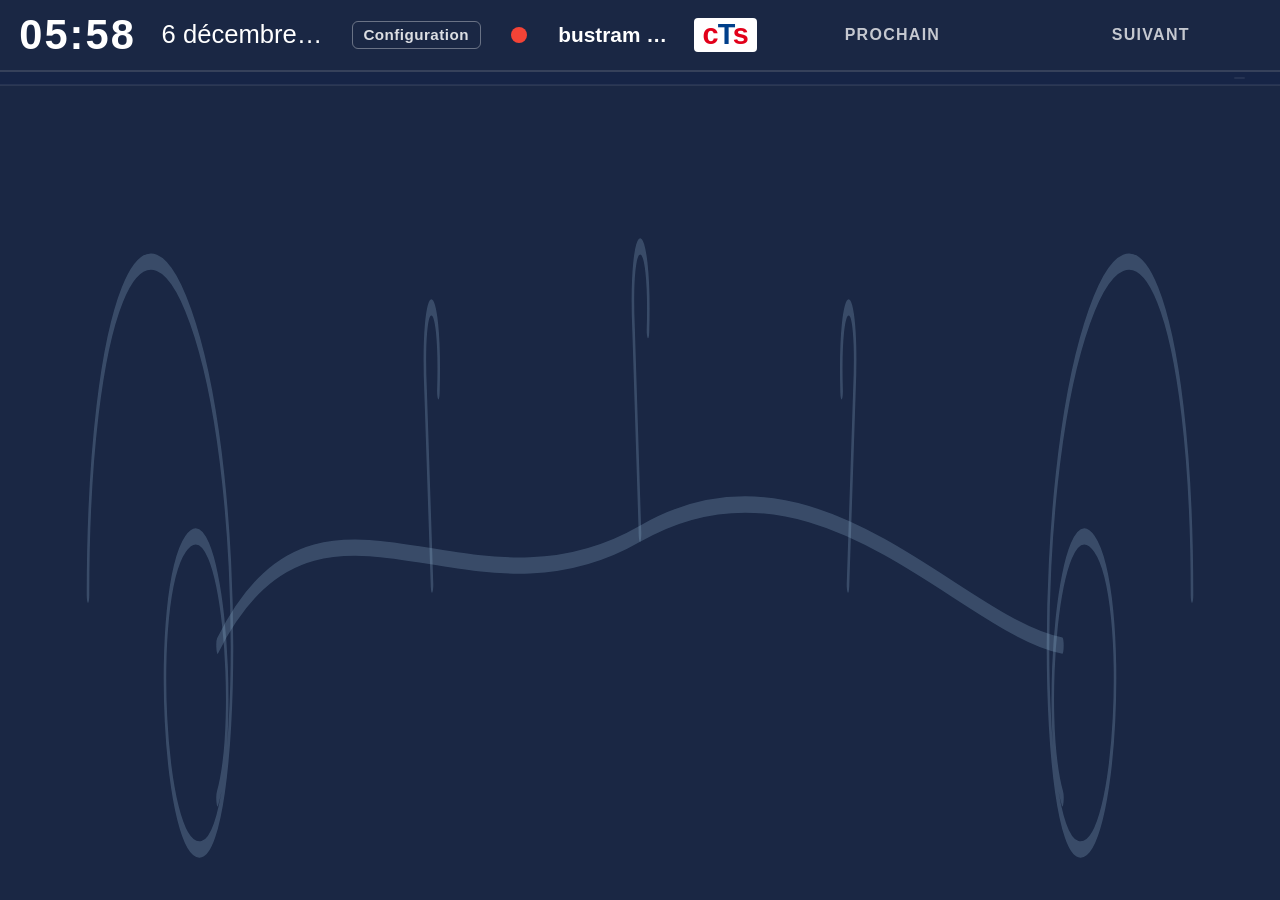
==== commit 97cacbad: "feat: security hardening, mobile layout fixes, multi-instance nginx deploy Security: - Strip birthda" ====
--- a/static/index.html
+++ b/static/index.html
@@ -26,6 +26,11 @@
                 <span class="col-label">SUIVANT</span>
             </div>
         </header>
+        <div id="stop-bar">
+            <span id="stop-name"></span>
+            <span id="stop-ref"></span>
+            <span id="stop-pagination"></span>
+        </div>
         <div id="departures">
             <div id="departures-inner"><!-- Populated by app.js --></div>
         </div>
--- a/static/style.css
+++ b/static/style.css
@@ -73,6 +73,7 @@
     padding: clamp(0.4rem, 1.2vh, 1rem) clamp(0.5rem, 1.5vw, 1.5rem);
     flex-shrink: 0;
     border-bottom: 2px solid rgba(255,255,255,0.12);
+    overflow: hidden;   /* clip any overflow so #board's overflow-x:hidden doesn't crop col-headers */
 }
 
 #clock {
@@ -86,6 +87,9 @@
     font-size: clamp(0.9rem, 2.5vw, 1.6rem);
     font-weight: 500;
     white-space: nowrap;
+    min-width: 0;          /* allow below content size when header is tight */
+    overflow: hidden;
+    text-overflow: ellipsis;
 }
 
 #branding {
@@ -93,6 +97,10 @@
     font-weight: 700;
     white-space: nowrap;
     margin-left: auto;
+    min-width: 0;          /* allow below content size when header is tight */
+    overflow: hidden;
+    text-overflow: ellipsis;
+    flex-shrink: 2;        /* compress before date does */
 }
 
 .brand-bus  { color: var(--text); }
@@ -120,6 +128,47 @@
 .logo-t { color: #003f8a; }
 .logo-s { color: #e2001a; }
 
+/* ── Stop name bar ── */
+#stop-bar {
+    background: rgba(255,255,255,0.04);
+    border-bottom: 1px solid rgba(255,255,255,0.07);
+    padding: 5px clamp(0.75rem, 2vw, 2rem);
+    flex-shrink: 0;
+    display: flex;
+    align-items: center;
+    gap: 0.6rem;
+    min-height: 0;
+}
+
+#stop-name {
+    font-size: clamp(0.72rem, 1.6vw, 0.9rem);
+    font-weight: 700;
+    color: rgba(255,255,255,0.72);
+    flex: 1;
+    white-space: nowrap;
+    overflow: hidden;
+    text-overflow: ellipsis;
+}
+
+#stop-ref {
+    font-size: clamp(0.6rem, 1.2vw, 0.74rem);
+    font-weight: 700;
+    color: rgba(255,255,255,0.38);
+    background: rgba(255,255,255,0.07);
+    border-radius: 4px;
+    padding: 0.1em 0.45em;
+    flex-shrink: 0;
+    white-space: nowrap;
+}
+
+#stop-pagination {
+    font-size: clamp(0.6rem, 1.2vw, 0.74rem);
+    font-weight: 600;
+    color: rgba(255,255,255,0.32);
+    white-space: nowrap;
+    flex-shrink: 0;
+}
+
 /* ── Column headers ── */
 #col-headers {
     display: flex;
@@ -129,6 +178,7 @@
     letter-spacing: 0.08em;
     color: var(--subtext);
     white-space: nowrap;
+    flex-shrink: 0;   /* never compress — must align with time columns */
 }
 
 .col-label {
@@ -150,13 +200,16 @@
     display: grid;
     grid-template-columns: auto 1fr clamp(100px, 20vw, 220px) clamp(100px, 20vw, 220px);
     align-items: center;
-    /* No column-gap — vertical separators are drawn as border-left on time cells */
     column-gap: 0;
     row-gap: 0;
     padding: 0 0 0 clamp(0.75rem, 2vw, 2rem);
-    /* ~15 vh per row → 3 rows ≈ 45 vh, leaving ~half screen for the footer */
     height: clamp(100px, 15vh, 150px);
-    flex-shrink: 0;   /* Never compress a row */
+    flex-shrink: 0;
+}
+
+/* Desktop: transparent to the grid — time cells participate in columns 3 & 4 directly */
+.time-pair {
+    display: contents;
 }
 
 /* ── Extras row: birthday + Jour J side by side, same height as a departure row ── */
@@ -778,6 +831,9 @@
     flex-shrink: 0;
 }
 
+/* Phone flex-break — hidden on desktop, activated by phone media query */
+.wx-phone-break { display: none; }
+
 /* ── Canvas zone (empty flex remainder below weather row) ─────────────────── */
 
 #board-canvas {
@@ -851,15 +907,12 @@
     font-weight: 900;
     white-space: nowrap;
     display: flex;
-    align-items: baseline;
+    align-items: center;
     justify-content: center;
     gap: 0.15em;
-    /* Vertical column separator — same dark navy as the header */
     border-left: 3px solid var(--header-bg);
-    /* ~37% of column width on each side, matching the reference board */
     padding: 0 clamp(1.5rem, 4.5vw, 5rem);
-    align-self: stretch;        /* border spans full row height */
-    align-items: center;
+    align-self: stretch;
 }
 
 .time-cell .unit {
@@ -1405,3 +1458,200 @@
 
 .status-value.highlight { color: #ffc107; }
 .status-value.dim       { color: rgba(255,255,255,0.55); font-style: italic; font-weight: 400; }
+
+/* ═══════════════════════════════════════════════════════════════════════════
+   TABLET / SMALL LAPTOP  (481 px – 1200 px — iPad, Surface, small laptops)
+   Hides the date to free ~140–170 px so #col-headers always fits in full.
+   ═══════════════════════════════════════════════════════════════════════════ */
+
+@media (min-width: 481px) and (max-width: 1200px) {
+    #date { display: none; }
+}
+
+/* ═══════════════════════════════════════════════════════════════════════════
+   PHONE PORTRAIT LAYOUT  (≤ 480 px — iPhone and similar)
+   ═══════════════════════════════════════════════════════════════════════════ */
+
+@media (max-width: 480px) {
+
+    /* ── Header: compact ── */
+    #header {
+        padding: 12px 14px 10px;
+        gap: 8px;
+    }
+    #clock      { font-size: 1.55rem; flex-shrink: 0; }
+    #date       { font-size: 0.7rem; font-weight: 500; color: rgba(255,255,255,0.6);
+                  flex-shrink: 1; /* already set min-width:0 above */ }
+    #branding   { display: none; }
+    /* Logo can compress to make room for config/status buttons */
+    #logo       { font-size: 1.1rem; flex-shrink: 1; min-width: 0; overflow: hidden; }
+    #col-headers { display: none; }
+    /* Config and status buttons must stay fully visible on phone */
+    #config-btn { font-size: 0.72rem; padding: 0.25em 0.6em; flex-shrink: 0; }
+    #status-btn { flex-shrink: 0; }
+
+    /* ── Stop bar: more prominent ── */
+    #stop-bar {
+        padding: 7px 14px;
+        gap: 8px;
+        background: rgba(255,255,255,0.055);
+    }
+    #stop-name       { font-size: 1.05rem; color: rgba(255,255,255,0.9); }
+    #stop-ref        { font-size: 0.68rem; }
+    #stop-pagination { font-size: 0.65rem; }
+
+    /* ── Board canvas hidden on phone — departures fill the space ── */
+    #board-canvas { display: none; }
+
+    /* ── Departures: natural height, scroll when content overflows ── */
+    #departures { overflow-y: auto; }
+    #departures-inner { height: auto; }
+
+    /* ── Departure rows: 2-line phone layout, sized to content ── */
+    .departure-row {
+        grid-template-columns: auto 1fr;
+        grid-template-rows: auto auto;
+        grid-template-areas:
+            "badge dest"
+            "badge times";
+        height: auto;
+        min-height: 90px;
+        padding: 14px 18px;
+        gap: 6px 12px;
+        align-items: start;
+        align-content: center;
+    }
+
+    .line-badge {
+        grid-area: badge;
+        align-self: center;
+        width:  54px;
+        height: 54px;
+        font-size: 1.55rem;
+        border-radius: 10px;
+        margin-right: 0;
+    }
+
+    .destination {
+        grid-area: dest;
+        font-size: 1.3rem;
+        align-self: end;
+        padding-bottom: 2px;
+    }
+
+    /* On phone, .time-pair becomes a real flex grid item */
+    .time-pair {
+        display: flex;
+        grid-area: times;
+        align-self: start;
+        align-items: baseline;
+    }
+
+    /* Reset time cells for the phone 2-line layout */
+    .time-cell {
+        flex: 1;
+        align-self: auto;
+        border-left: none;
+        padding: 0;
+        font-size: 1.65rem;
+        font-weight: 900;
+        display: flex;
+        flex-direction: column;
+        align-items: flex-start;
+        justify-content: flex-start;
+        gap: 0;
+    }
+
+    /* Divider between the two time slots */
+    .time-pair .time-cell:first-child {
+        border-right: 1px solid rgba(255,255,255,0.15);
+        padding-right: 14px;
+        margin-right: 14px;
+    }
+
+    /* "Prochain" / "Suivant" labels via CSS attr() */
+    .time-cell::before {
+        content: attr(data-label);
+        display: block;
+        font-size: 0.78rem;
+        font-weight: 700;
+        letter-spacing: 0.07em;
+        color: rgba(255,255,255,0.65);
+        text-transform: uppercase;
+        line-height: 1.3;
+        margin-bottom: 3px;
+    }
+
+    /* .unit inherits 0.6em of 1.65rem ≈ 1rem — good for "min" */
+    .time-cell .arriving { font-size: 0.55em; }
+
+    /* ── Extras: stack vertically ── */
+    #extras-row {
+        height: auto;
+        flex-direction: column;
+    }
+    #birthday-row {
+        padding: 7px 12px;
+        gap: 8px;
+        min-height: 36px;
+    }
+    #jour-j-row {
+        border-left: none;
+        border-top: 2px solid #0d1b3e;
+        padding: 7px 12px;
+        gap: 8px;
+        min-height: 36px;
+    }
+    .birthday-icon { width: 22px; height: 22px; }
+    .birthday-text-wrap { font-size: 0.82rem; }
+    .jj-entry-badge { font-size: 0.85rem; }
+    .jj-entry-label { font-size: 0.8rem; }
+    .jj-entry-icon  { width: 1.2rem; height: 1.2rem; }
+
+    /* ── Weather: 2-line layout ── */
+    #weather-row {
+        flex-wrap: wrap;
+        gap: 6px 10px;
+        padding: 10px 16px 11px;
+        font-size: 0.82rem;
+        align-items: center;
+    }
+
+    /* Hide the vertical separators between wx groups */
+    #weather-row .wx-sep-bar { display: none; }
+
+    /* Force a line break after icon + now + location (line 1) */
+    .wx-phone-break {
+        width: 100%;
+        height: 0;
+        order: 4;
+    }
+
+    /* Line 1 items */
+    #weather-icon  { width: 46px; height: 46px; order: 1; }
+    .wx-now-group  { order: 2; flex: 1; }
+    .wx-location   { order: 3; margin-left: 0; font-size: 0.6em; padding-right: 0; }
+
+    /* Current temp on line 1: prominent */
+    .wx-now-group .wx-value { font-size: 1.9rem; }
+
+    /* Line 2 items */
+    .wx-group-temps  { order: 5; flex: 1; min-width: 0; }
+    .wx-group-precip { order: 6; flex: 1; min-width: 0; }
+    .wx-group-uv     { order: 7; flex: 1; min-width: 0; }
+
+    /* Hide the verbose labels on line 2 — icon + value is enough */
+    .wx-group-temps .wx-label,
+    .wx-group-precip .wx-label,
+    .wx-group-uv .wx-label { display: none; }
+
+    /* Line 2 values */
+    .wx-group-temps .wx-value,
+    .wx-group-precip .wx-value,
+    .wx-group-uv .wx-value { font-size: 1.35em; }
+
+    .wx-temp-min,
+    .wx-temp-max { padding: 0.07em 0.32em; font-size: 0.85em; }
+
+    /* Overlays use full fixed positioning — unchanged */
+}
